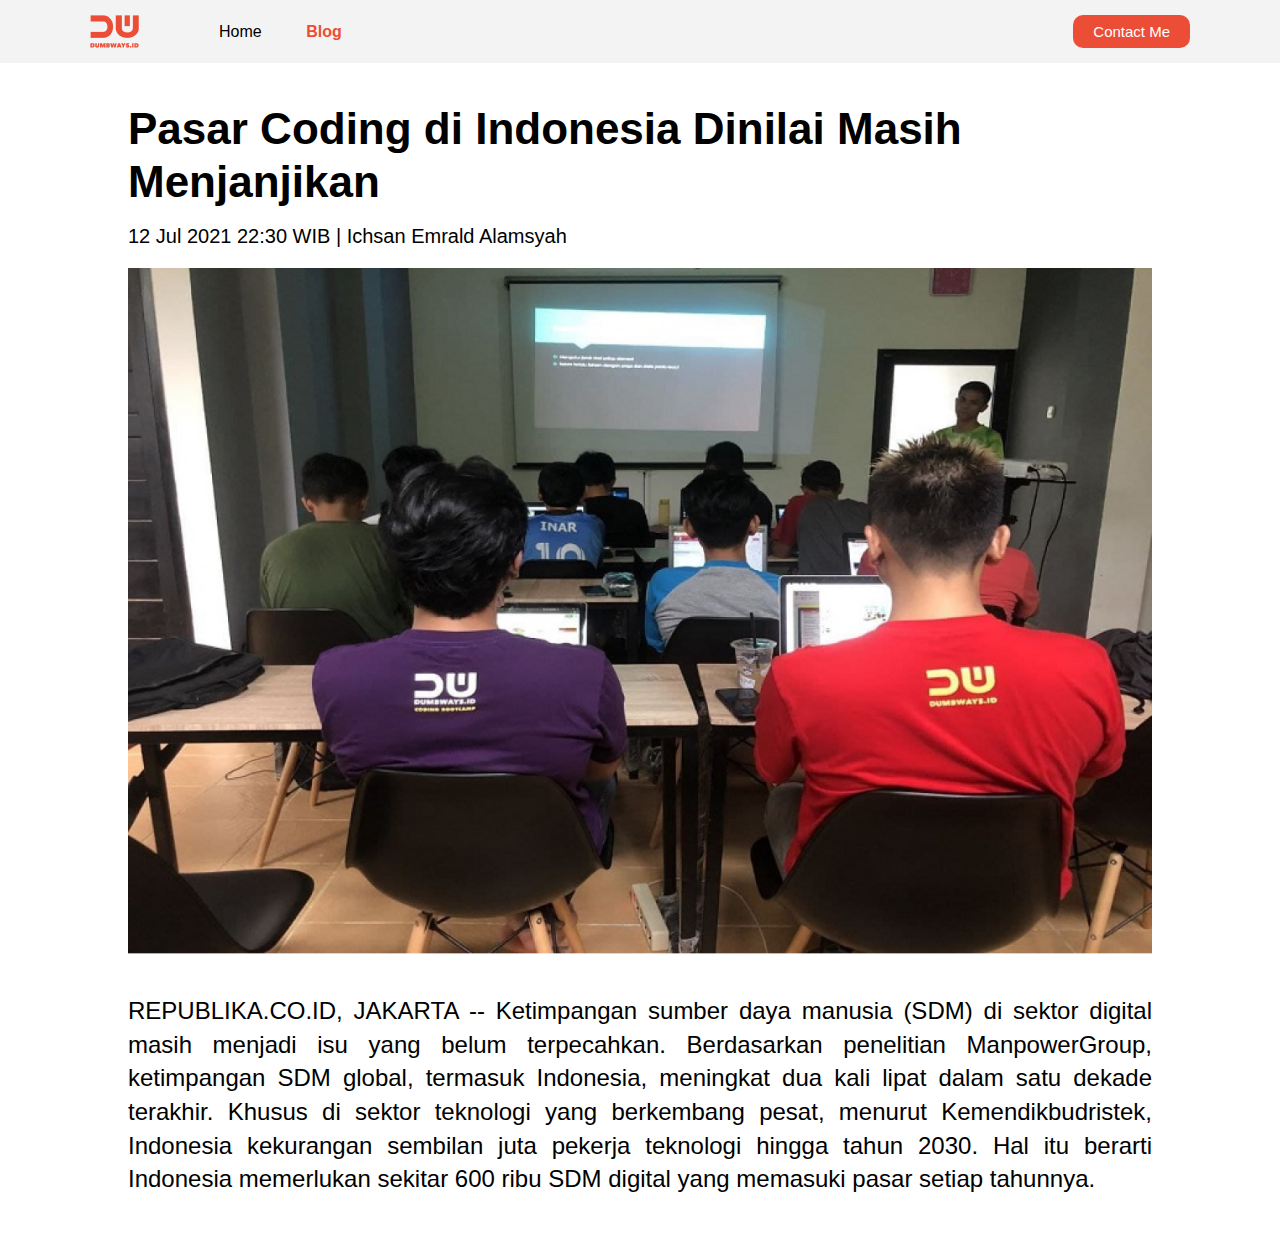
==== blog-detail.html @ 410be6be "first commit" ====
<html>
  <head>
    <title>Creating Blog Page - detail</title>
    <link rel="stylesheet" href="style.css" />
  </head>
  <body>
    <!-- NavBar -->
    <nav>
      <div class="left-side">
        <a href="index.html">
          <img src="assets/logo.png" alt="logo" />
        </a>
        <ul>
          <li>
            <a href="index.html">Home</a>
          </li>
          <li>
            <a href="blog.html" class="list-active">Blog</a>
          </li>
        </ul>
      </div>
      <div class="right-side">
        <a href="contact.html"> Contact Me </a>
      </div>
    </nav>

    <!-- Blog -->
    <div class="blog-detail">
      <div class="blog-detail-container">
        <h1>Pasar Coding di Indonesia Dinilai Masih Menjanjikan</h1>
        <div class="author">12 Jul 2021 22:30 WIB | Ichsan Emrald Alamsyah</div>
        <img src="assets/blog-img-detail.png" alt="detail" />
        <p>
          REPUBLIKA.CO.ID, JAKARTA -- Ketimpangan sumber daya manusia (SDM) di
          sektor digital masih menjadi isu yang belum terpecahkan. Berdasarkan
          penelitian ManpowerGroup, ketimpangan SDM global, termasuk Indonesia,
          meningkat dua kali lipat dalam satu dekade terakhir. Khusus di sektor
          teknologi yang berkembang pesat, menurut Kemendikbudristek, Indonesia
          kekurangan sembilan juta pekerja teknologi hingga tahun 2030. Hal itu
          berarti Indonesia memerlukan sekitar 600 ribu SDM digital yang
          memasuki pasar setiap tahunnya.
        </p>
      </div>
    </div>
  </body>
</html>
---- style.css ----
* {
  margin: 0;
  padding: 0;
  box-sizing: border-box;
  font-family: Arial, Helvetica, sans-serif;
}

/* Navbar */
nav {
  display: flex;
  background: #f4f3f3;
  height: 7vh;
}

nav div {
  display: flex;
  align-items: center;
  flex: 50%;
}

nav div.left-side {
  padding-left: 90px;
}

nav div.right-side {
  padding-right: 90px;
  display: flex;
  justify-content: flex-end;
}

nav ul {
  list-style-type: none;
  margin-left: 40px;
}

nav ul li {
  display: inline;
  margin-left: 40px;
}

nav ul li a {
  color: #000000;
  text-decoration: none;
}

nav ul li a.list-active {
  color: #ec4d37;
  font-weight: 700;
}

nav .right-side a {
  font-size: 15px;
  padding: 8px 20px;
  background-color: #ec4d37;
  border: none;
  border-radius: 10px;
  color: #fff;
  text-decoration: none;
}

/* Blog Form */
.blog-form {
  padding: 50px 0;
  display: flex;
  justify-content: center;
}

.blog-form .form-container {
  width: 500px;
}

.blog-form .form-container h1 {
  text-align: center;
  margin-bottom: 40px;
}

.blog-form form label {
  font-size: 20px;
  font-weight: 400;
}

.blog-form form input,
textarea,
select {
  width: 100%;
  font-size: 20px;
  font-weight: 400;
  padding: 8px;
  margin-top: 5px;
  margin-bottom: 20px;
  background: #f4f3f3;
  border: 1px solid #c4c4c4;
  border-radius: 8px;
}

.blog-form form textarea {
  height: 250px;
}

.blog-form form .input-blog-image-group {
  width: 100%;
  font-size: 20px;
  font-weight: 400;
  padding: 8px;
  margin-top: 5px;
  margin-bottom: 20px;
  background: #f4f3f3;
  border: 1px solid #c4c4c4;
  border-radius: 8px;
  cursor: pointer;
}

.blog-form form .input-blog-image-group label p {
  font-size: 15px;
}

.blog-form form .input-blog-image-group label {
  cursor: pointer;
  display: flex;
  align-items: center;
  justify-content: space-between;
}

.blog-form form .button-group {
  text-align: right;
}

.blog-form form button {
  margin-top: 50px;
  padding: 8px 20px;
  font-size: 17px;
  background: #ec4d37;
  border-radius: 8px;
  border: none;
  color: #fff;
  cursor: pointer;
}

.blog hr {
  border: 1px solid #dbdbdb;
  width: 80%;
  margin-right: auto;
  margin-left: auto;
}

/* Blog list */
.blog .blog-list {
  margin-top: 80px;
  margin-bottom: 80px;
  display: flex;
  align-items: center;
  flex-direction: column;
}

.blog .blog-list .blog-list-item {
  width: 80%;
  padding: 15px;
  margin-bottom: 20px;
  border: 2px solid #dbdbdb;
  border-radius: 8px;
  display: flex;
}

.blog .blog-list .blog-list-item .blog-image {
  flex: 1;
}

.blog .blog-list .blog-list-item .blog-image img {
  width: 100%;
  height: 300px;
  object-fit: cover;
}

.blog .blog-list .blog-list-item .blog-content {
  padding-left: 20px;
  flex: 2;
}

.blog .blog-list .btn-group {
  text-align: right;
  margin-bottom: 20px;
}

.blog .blog-list .btn-group .btn-edit {
  padding: 5px 10px;
  border: 0;
  border-radius: 4px;
  background: #dbdbdb;
}

.blog .blog-list .btn-group .btn-post {
  padding: 5px 10px;
  border: 0;
  border-radius: 4px;
  background: #ec4d37;
  color: #fff;
}

.blog .blog-list h1 a {
  text-decoration: none;
  color: #000000;
}

.blog .blog-list .detail-blog-content {
  font-weight: 300;
  font-size: 12px;
  line-height: 20px;
}

.blog .blog-list .blog-list-item p {
  min-height: 130px;
  margin-top: 20px;
  font-weight: normal;
  font-size: 14px;
  line-height: 20px;
  text-align: justify;
}

/* Blog Detail */
.blog-detail {
  display: flex;
  justify-content: center;
}

.blog-detail-container {
  width: 80%;
  margin: 40px 0;
}

.blog-detail-container img {
  width: 100%;
}

.blog-detail-container h1 {
  font-style: normal;
  font-weight: 800;
  font-size: 44px;
  line-height: 120%;
  margin-bottom: 15px;
}

.blog-detail-container .author {
  font-weight: 100;
  font-size: 20px;
  line-height: 120%;
  margin-bottom: 20px;
}

.blog-detail-container p {
  margin-top: 40px;
  font-style: normal;
  font-weight: normal;
  font-size: 24px;
  line-height: 140%;
  text-align: justify;
}
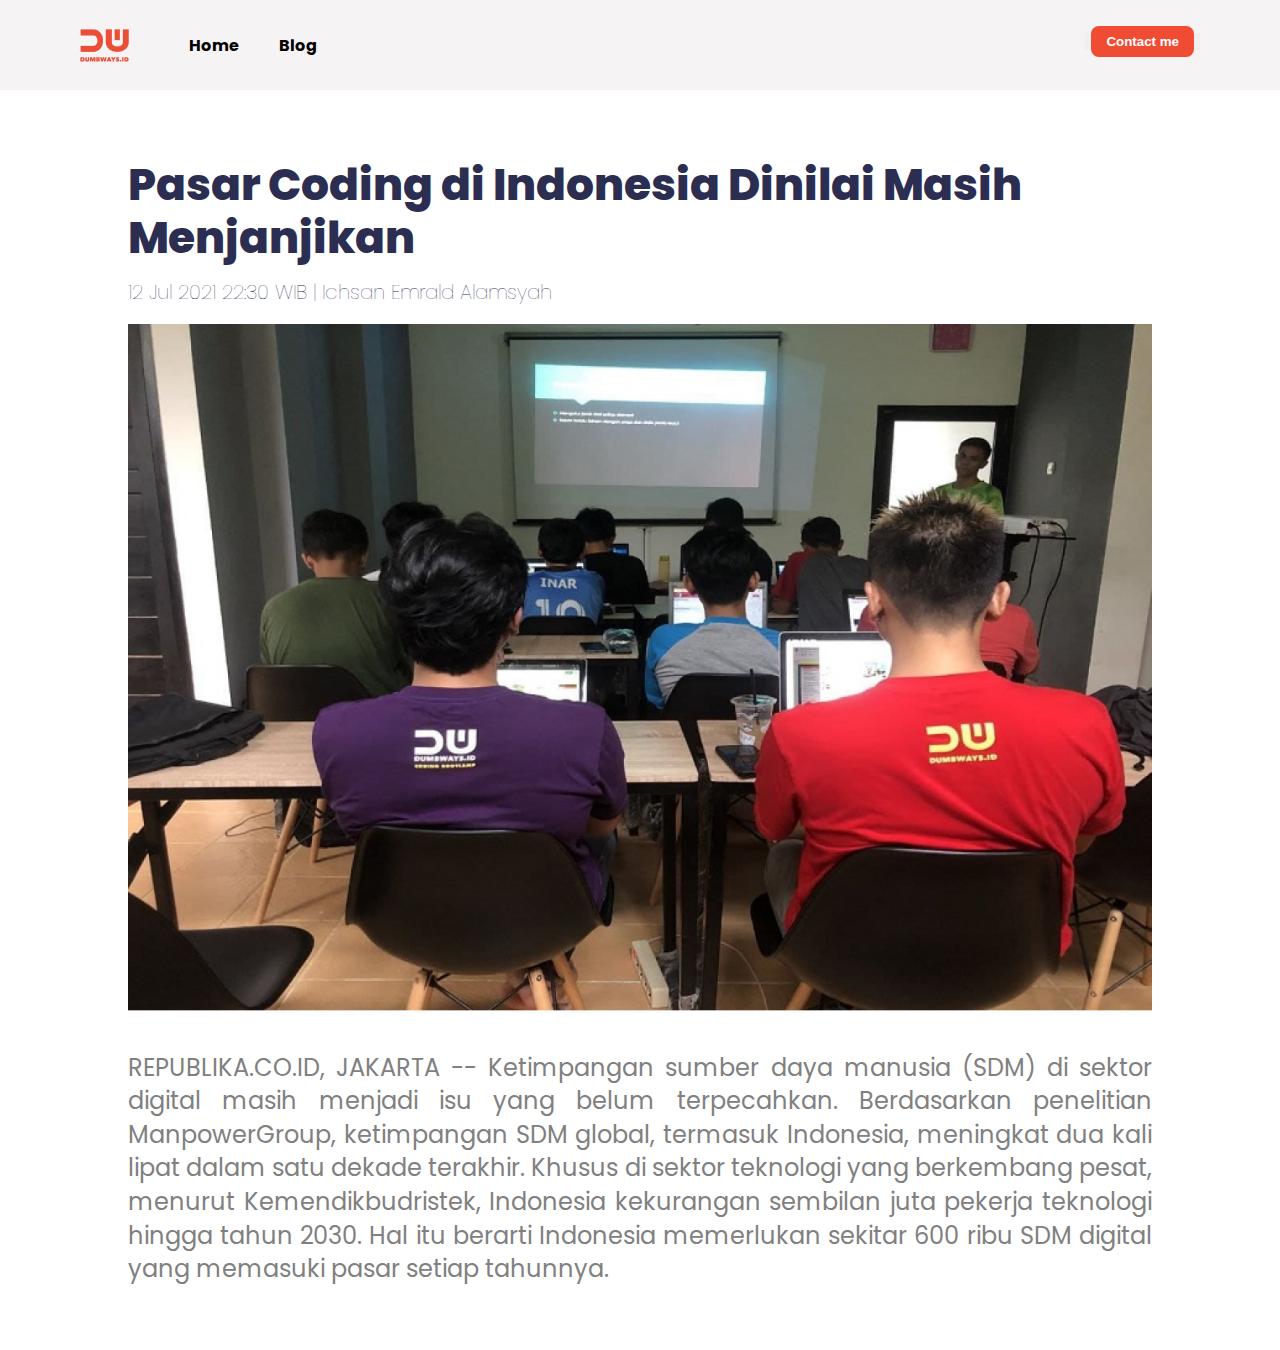
==== commit 6be700f6: "memodifikasi blog.html, menjadikannya menjadi responsive, menambah item hover di bagian title newsle" ====
--- a/blog-detail.html
+++ b/blog-detail.html
@@ -6,23 +6,32 @@
   <body>
     <!-- NavBar -->
     <nav>
-      <div class="left-side">
-        <a href="index.html">
-          <img src="assets/logo.png" alt="logo" />
-        </a>
-        <ul>
-          <li>
-            <a href="index.html">Home</a>
-          </li>
-          <li>
-            <a href="blog.html" class="list-active">Blog</a>
-          </li>
-        </ul>
+      <div class="left">
+          <a href="index.html">
+              <img src="assets/logo.png" alt="nav logo">
+          </a>
+          <ul>
+              <li>
+                  <a href="index.html">Home</a>
+              </li>
+              <li>
+                  <a href="blog.html">Blog</a>
+              </li>
+
+              <button type="button">
+                  <a href="form.html">Contact me</a>
+              </button>
+          </ul>
       </div>
-      <div class="right-side">
-        <a href="contact.html"> Contact Me </a>
+      <div class="right">
+          <div class="nav-hamburger" id="nav-hamburger">
+              <input type="checkbox">
+              <span></span>
+              <span></span>
+              <span></span>
+          </div>
       </div>
-    </nav>
+  </nav>
 
     <!-- Blog -->
     <div class="blog-detail">
@@ -42,5 +51,7 @@
         </p>
       </div>
     </div>
+
+    <script src="form.js"></script>
   </body>
 </html>
--- a/style.css
+++ b/style.css
@@ -1,64 +1,337 @@
-* {
+@import url("https://fonts.googleapis.com/css2?family=Poppins:wght@400;700&display=swap");
+
+body {
   margin: 0;
   padding: 0;
+  color: #2b2e51;
+  font-family: "Poppins", sans-serif;
+  overflow-x: hidden;
+}
+
+p {
+  color: grey;
+}
+
+/* NAVBAR */
+
+nav {
+  display: flex;
+  background-color: rgb(245, 243, 243);
+  height: 10vh;
+  z-index: 1;
+}
+
+nav .left {
+  display: flex;
+  padding: 5px;
+  padding-left: 80px;
+  align-items: center;
+}
+
+nav .left a {
+  font-weight: bold;
+  color: #0a0a23;
+  z-index: 1;
+}
+
+nav .left a:hover {
+  color: #f04c34;
+}
+
+nav .left img {
+  width: 49px;
+  height: 33px;
+}
+
+nav .left ul {
+  display: flex;
+}
+
+nav .left ul li {
+  list-style: none;
+}
+
+nav .left ul li a {
+  text-decoration: none;
+  margin: 20px;
+  color: black;
+  font-size: 1rem;
+}
+
+nav .left button {
+  position: absolute;
+  right: 80px;
+  border: none;
+}
+
+nav .left button a {
+  text-decoration: none;
+  background-color: #f04c34;
+  color: white;
+  padding: 8px 15px;
+  border-radius: 8px;
+  transition: all 0.3s;
+}
+
+nav .left button a:hover {
+  background-color: white;
+  color: #f04c34;
+  font-weight: bold;
+}
+
+nav .right {
+  display: flex;
+  flex: 50%;
+  padding: 10px;
+  justify-content: end;
+  align-items: center;
+  padding-right: 80px;
+}
+
+nav .right .nav-hamburger {
+  display: none;
+  flex-direction: column;
+  height: 20px;
+  position: relative;
+}
+
+nav .right .nav-hamburger span {
+  display: block;
+  width: 30px;
+  height: 5px;
+  margin-bottom: 3px;
+  background-color: #2b2e51;
+  border-radius: 5px;
+}
+
+nav .right .nav-hamburger input {
+  position: absolute;
+  width: 55px;
+  height: 28px;
+  opacity: 0;
+  left: -15px;
+  top: -5px;
+  cursor: pointer;
+}
+
+/* NAVBAR */
+
+.container {
+  display: flex;
+  align-items: center;
+  justify-content: center;
+  height: 90vh;
+}
+
+.container .section {
+  display: flex;
+  width: 90%;
+}
+
+.container .section .left {
+  flex: 1;
+}
+
+.container .section .right {
+  flex: 2;
+}
+
+.container .section .right .skill {
+  display: flex;
+}
+
+.container .section .right .skill img {
+  width: 110px;
+  height: 80px;
+}
+
+.container .section .right .skill .netlify {
+  width: 80px;
+  height: 80px;
+}
+
+.container .section .right .skill .git {
+  width: 130px;
+}
+
+.container .section .right .skill h2 {
+  color: #f33d21;
+}
+
+.container .section .right .icon a {
+  text-decoration: none;
+  color: #0a0a23;
+  font-size: 25px;
+  margin-right: 10px;
+  transition: all 0.2s;
+}
+
+.container .section .right .icon a:hover {
+  color: #f04c34;
+}
+
+/* Form Page */
+.container-form {
+  font-weight: bold;
+  width: 600px;
+  margin: 40px auto;
+  padding: 30px 20px;
+  box-shadow: 0 2px 5px;
+  border-radius: 10px;
+}
+
+.container-form label {
+  margin: 20px 0;
+}
+
+.container-form input[type="text"],
+.container-form input[type="number"],
+.container-form input[type="email"],
+.container-form textarea,
+.container-form select {
+  width: 100%;
+  background-color: rgb(228, 226, 226);
+  border: 1px solid rgb(228, 226, 226);
+  font-size: 18px;
+  height: 45px;
+  border-radius: 5px;
+  font-family: "Poppins", sans-serif;
+  margin: 10px 0;
+  padding: 5px 10px;
   box-sizing: border-box;
-  font-family: Arial, Helvetica, sans-serif;
-}
-
-/* Navbar */
-nav {
-  display: flex;
-  background: #f4f3f3;
-  height: 7vh;
-}
-
-nav div {
-  display: flex;
-  align-items: center;
-  flex: 50%;
-}
-
-nav div.left-side {
-  padding-left: 90px;
-}
-
-nav div.right-side {
-  padding-right: 90px;
-  display: flex;
-  justify-content: flex-end;
-}
-
-nav ul {
-  list-style-type: none;
-  margin-left: 40px;
-}
-
-nav ul li {
-  display: inline;
-  margin-left: 40px;
-}
-
-nav ul li a {
-  color: #000000;
-  text-decoration: none;
-}
-
-nav ul li a.list-active {
-  color: #ec4d37;
-  font-weight: 700;
-}
-
-nav .right-side a {
-  font-size: 15px;
-  padding: 8px 20px;
-  background-color: #ec4d37;
-  border: none;
+}
+.container-form textarea {
+  height: 100px;
+}
+
+.container-form input:focus {
+  background-color: transparent;
+}
+
+.container-form .skill {
+  margin-bottom: 20px;
+}
+
+.container-form select:focus {
+  background-color: white;
+}
+
+.container-form textarea:focus {
+  background-color: white;
+  border: 2px solid #f04c34;
+}
+
+.container-form button {
+  background-color: #f04c34;
+  border: 0;
+  width: 40%;
+  padding: 10px 0;
   border-radius: 10px;
-  color: #fff;
-  text-decoration: none;
-}
-
-/* Blog Form */
+  font-weight: bold;
+  font-size: 18px;
+  box-shadow: 0 2px 5px;
+  cursor: pointer;
+  color: white;
+  transition: all 0.3s;
+}
+
+.container-form button:hover {
+  background-color: white;
+  color: #f04c34;
+  font-weight: bold;
+}
+
+/* email views */
+
+.container-email {
+  width: 70%;
+  height: 600px;
+  margin: auto;
+  transition: all 0.5s;
+}
+
+.container-email.minimize {
+  height: 100%;
+  margin-bottom: 20px;
+}
+
+.container-email .card-email {
+  width: 100%;
+  height: 90%;
+  border-radius: 10px 10px 0 0;
+  box-shadow: 0px 10px 20px 15px rgba(0, 0, 0, 0.15);
+  overflow: hidden;
+}
+
+.container-email .card-email .header-email {
+  display: flex;
+  background-color: #f04c34;
+  padding: 13px;
+  color: white;
+}
+
+.container-email .card-email .header-email span {
+  flex: 1;
+  font-weight: bold;
+  color: white;
+}
+
+.container-email .card-email .header-email .icons-email {
+  flex: 1;
+  text-align: end;
+}
+.container-email .card-email .header-email .icons-email i {
+  cursor: pointer;
+  padding: 5px;
+}
+.container-email .card-email .body-email {
+  height: 75%;
+  padding: 5px 13px;
+}
+
+.container-email .card-email .body-email.minimize {
+  display: none;
+}
+
+.container-email .card-email .body-email .to-send-email,
+.container-email .card-email .body-email .subject-send-email {
+  display: flex;
+  border-bottom: 1px solid rgb(173, 173, 173);
+}
+
+.container-email .card-email .body-email .to-send-email h5,
+.container-email .card-email .body-email .subject-send-email h5 {
+  margin-right: 10px;
+}
+
+.container-email .card-email .footer-email {
+  padding: 20px 30px;
+  box-shadow: 0px -10px 14px -8px rgb(0 0 0 / 8%);
+}
+
+.container-email .card-email .footer-email.minimize {
+  display: none;
+}
+
+.container-email .card-email .footer-email button {
+  background-color: #f04c34;
+  color: white;
+  padding: 10px 40px;
+  border-radius: 8px;
+  transition: all 0.3s;
+  box-shadow: 0 2px 5px;
+  border: 0;
+  cursor: pointer;
+}
+
+.container-email .card-email .footer-email button:hover {
+  background-color: white;
+  color: #f04c34;
+  font-weight: bold;
+}
+
+/* Blog Page */
+
 .blog-form {
   padding: 50px 0;
   display: flex;
@@ -66,7 +339,12 @@
 }
 
 .blog-form .form-container {
-  width: 500px;
+  font-weight: bold;
+  width: 600px;
+  margin: 40px auto;
+  padding: 30px 20px;
+  box-shadow: 0 2px 5px;
+  border-radius: 10px;
 }
 
 .blog-form .form-container h1 {
@@ -91,6 +369,7 @@
   background: #f4f3f3;
   border: 1px solid #c4c4c4;
   border-radius: 8px;
+  box-sizing: border-box;
 }
 
 .blog-form form textarea {
@@ -125,15 +404,24 @@
   text-align: right;
 }
 
-.blog-form form button {
-  margin-top: 50px;
-  padding: 8px 20px;
-  font-size: 17px;
-  background: #ec4d37;
-  border-radius: 8px;
-  border: none;
-  color: #fff;
+.blog-form form .button-group button {
+  background-color: #f04c34;
+  border: 0;
+  width: 25%;
+  padding: 10px 0;
+  border-radius: 10px;
+  font-weight: bold;
+  font-size: 18px;
+  box-shadow: 0 2px 5px;
   cursor: pointer;
+  color: white;
+  transition: all 0.3s;
+}
+
+.blog-form form .button-group button:hover {
+  background-color: white;
+  color: #f04c34;
+  font-weight: bold;
 }
 
 .blog hr {
@@ -199,6 +487,11 @@
 .blog .blog-list h1 a {
   text-decoration: none;
   color: #000000;
+  transition: all 0.2s;
+}
+
+.blog .blog-list h1 a:hover {
+  color: #f33d21;
 }
 
 .blog .blog-list .detail-blog-content {
@@ -254,3 +547,64 @@
   line-height: 140%;
   text-align: justify;
 }
+
+/* Responsive  */
+@media screen and (max-width: 768px) {
+  nav .left ul {
+    position: absolute;
+    background-color: rgb(245, 243, 243);
+    display: flex;
+    flex-direction: column;
+    top: 0;
+    width: 100%;
+    height: 40vh;
+    justify-content: center;
+    right: 0;
+    align-items: center;
+    transform: translateX(100%);
+    z-index: 0;
+  }
+
+  nav ul.slide {
+    transform: translateX(0);
+  }
+
+  nav .left ul li {
+    margin-bottom: 20px;
+  }
+
+  nav .right .nav-hamburger {
+    display: flex;
+  }
+
+  .container .section {
+    flex-direction: column;
+    margin-top: 800px;
+    align-items: center;
+  }
+
+  .container .section .left {
+    margin-bottom: 25px;
+  }
+
+  .container .section .right .social-media {
+    text-align: center;
+  }
+
+  .container .section .right .social-media .icon {
+    justify-content: space-evenly;
+  }
+
+  .blog-form .form-container,
+  .container-form {
+    max-width: 80%;
+  }
+
+  .blog .blog-list .blog-list-item {
+    flex-direction: column;
+  }
+
+  .blog .blog-list .btn-group {
+    margin: 20px 0;
+  }
+}
